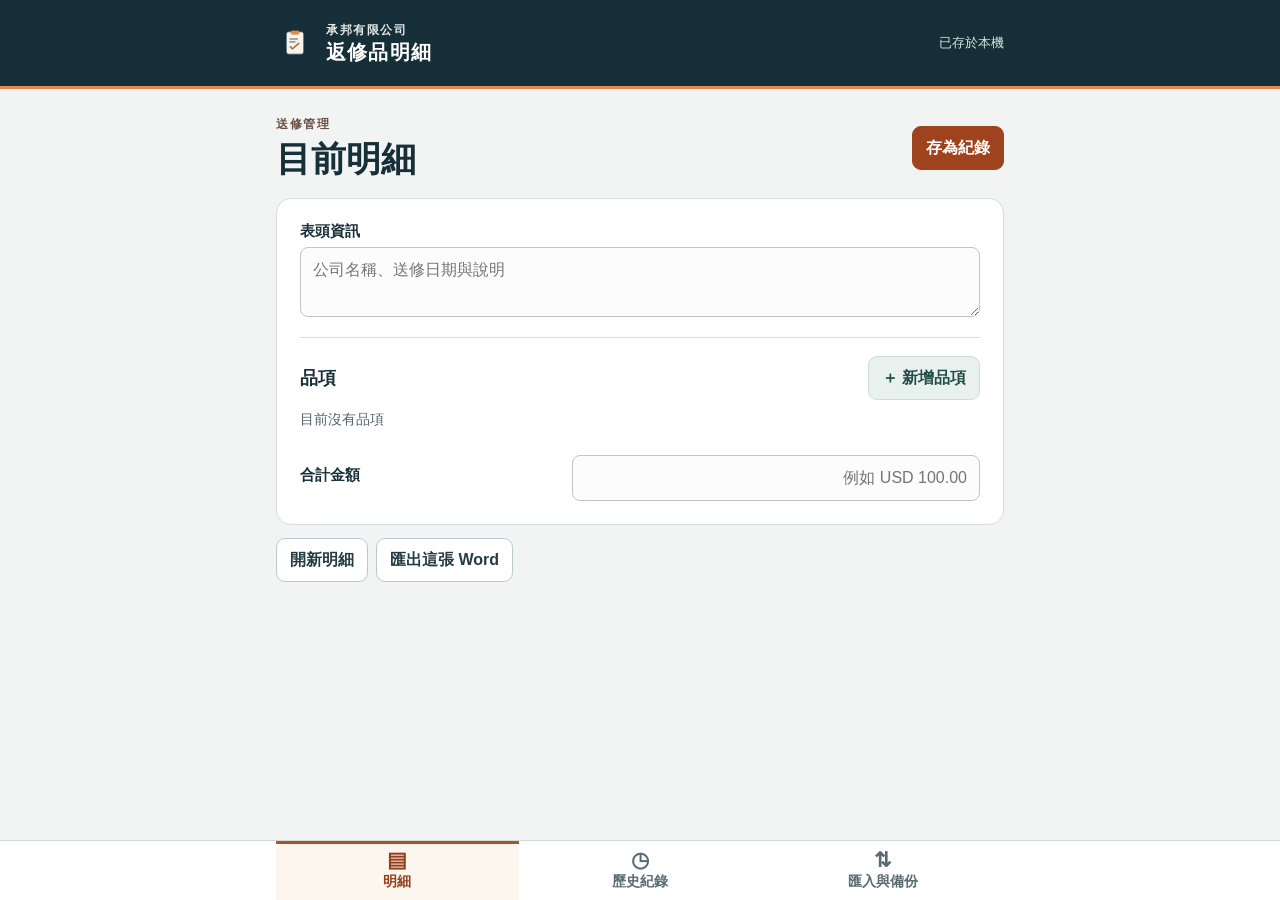
==== repair-returns/index.html @ fb52fb3e "新增 iPhone 返修品明細 App，支援 Word 移轉及完整備份" ====
<!doctype html>
<html lang="zh-Hant-TW"><head><meta charset="utf-8"><meta name="viewport" content="width=device-width,initial-scale=1,viewport-fit=cover"><meta name="theme-color" content="#152e38"><meta name="apple-mobile-web-app-capable" content="yes"><meta name="apple-mobile-web-app-title" content="返修明細"><meta http-equiv="Content-Security-Policy" content="default-src 'self'; script-src 'self'; style-src 'self'; img-src 'self' data: blob:; connect-src 'self'; object-src 'none'; base-uri 'none'; form-action 'none'"><title>返修品明細｜承邦</title><link rel="apple-touch-icon" href="./icon-180.png"><link rel="manifest" href="./manifest.webmanifest"><link rel="stylesheet" href="./app.css"><script src="./jszip.min.js" defer></script><script src="./data.js" defer></script><script src="./word.js" defer></script><script src="./app.js" defer></script></head>
<body>
<header><div class="wrap head"><div class="brand"><img src="./icon-180.png" alt="" width="38" height="38"><div><span class="eyebrow">承邦有限公司</span><h1>返修品明細</h1></div></div><div id="saved" role="status">正在開啟</div></div></header>
<div class="wrap" id="notice" role="alert" hidden></div>
<main class="wrap"><section id="editor"><div class="sectionhead"><div><div class="overline">送修管理</div><h2>目前明細</h2></div><button class="primary" id="saveRecord">存為紀錄</button></div>
<p id="editInfo" hidden></p>
<section class="card"><label for="heading">表頭資訊</label><textarea id="heading" rows="2" placeholder="公司名稱、送修日期與說明"></textarea>
<div class="linehead"><h3>品項</h3><button id="add" class="soft">＋ 新增品項</button></div><p id="summary"></p><div id="items"></div><div class="total"><label for="total">合計金額</label><input id="total" placeholder="例如 USD 100.00"></div></section>
<div class="actions"><button id="asNew">另存新紀錄</button><button id="newDraft">開新明細</button><button id="exportWord">匯出這張 Word</button></div></section>
<section id="history" hidden><div class="sectionhead"><div><div class="overline">送修管理</div><h2>歷史紀錄</h2></div><span id="historyCount"></span></div><label for="search">搜尋紀錄</label><input id="search" type="search" placeholder="表頭、日期、型號或檔名"><div id="historyList"></div></section>
<section id="transfer" hidden><div class="sectionhead"><div><div class="overline">資料管理</div><h2>匯入與備份</h2></div></div>
<section class="card"><h3>從舊系統移入 Word</h3><p>可一次選多個 .doc 或 .docx。匯入前可核對每份檔案的品項、照片和金額。舊版 Word 沒有記載的歸還狀態會標成「待確認」。</p><label class="btn primary" for="wordFiles">選取 Word 檔</label><input class="file" type="file" id="wordFiles" accept=".doc,.docx" multiple><button id="pasteBtn">貼上 Word 表格</button></section>
<section class="card"><h3>完整備份</h3><p>這台裝置會自動儲存草稿。「匯出完整備份」可保留草稿、歷史紀錄、照片、歸還狀態與日期。換機或移除 App 前，請將備份存入「檔案」或 iCloud Drive。</p>
<div class="actions"><button class="primary" id="exportBackup">匯出完整備份</button><label class="btn" for="backupFile">匯入完整備份</label><input class="file" type="file" id="backupFile" accept=".json,application/json"></div><p id="inventory"></p></section>
<section class="card"><h3>上一份操作前備份</h3><p>變更歷史紀錄、匯入或刪除前，會保留當時的資料，可再合併回來。</p><button id="recover">檢視可還原的資料</button></section>
<details class="card"><summary>在 iPhone 安裝・版本 1.0.0</summary><p>請用 Safari 開啟，點選「分享」→「加入主畫面」→「加入」。請先安裝，再從桌面圖示開啟並匯入資料。每台裝置各自儲存，可透過完整備份移轉。</p></details></section></main>
<nav aria-label="主要功能"><div class="wrap tabs"><button data-tab="editor" aria-current="page"><span>▤</span>明細</button><button data-tab="history"><span>◷</span>歷史紀錄</button><button data-tab="transfer"><span>⇅</span>匯入與備份</button></div></nav>
<dialog id="dialog"><div class="dialoghead"><h3 id="dialogTitle"></h3><button id="closeDialog" aria-label="關閉">×</button></div><div id="dialogContent"></div><div class="actions" id="dialogActions"></div></dialog>
<div id="toast" role="status" hidden></div></body></html>
---- repair-returns/app.css ----
*{box-sizing:border-box}html{font-family:-apple-system,BlinkMacSystemFont,"PingFang TC","Microsoft JhengHei",sans-serif;color:#172f38;background:#f1f4f3;-webkit-text-size-adjust:100%}body{margin:0}button,.btn,input,textarea{font:inherit}button,.btn,summary{cursor:pointer}button,.btn{display:inline-flex;min-height:44px;align-items:center;justify-content:center;border-radius:9px;border:1px solid #bccacb;background:white;color:#243c45;padding:9px 13px;font-weight:650;text-decoration:none;text-align:center}button:disabled{opacity:.5}.primary{background:#9f421e;color:white;border-color:#9f421e}.soft{background:#e9f1ef;color:#224c46;border-color:#ccdcd7}.danger{color:#983923}.wrap{max-width:800px;margin:0 auto;padding-inline:clamp(16px,4vw,36px)}header{background:#152e38;color:#fff;border-bottom:3px solid #df874c;padding-top:env(safe-area-inset-top)}.head,.brand,.sectionhead,.linehead,.dialoghead,.rowhead,.total{display:flex;align-items:center;justify-content:space-between;gap:12px}.head{min-height:82px}.brand{justify-content:start}.brand img{border-radius:8px}.eyebrow,.overline{font-size:.78rem;letter-spacing:.13em;font-weight:750}.eyebrow{color:#e2e9e9}.overline{color:#6b5042;margin-bottom:5px}h1,h2,h3,p{margin:0}h1{font-size:1.25rem;letter-spacing:.06em}h2{font-size:clamp(1.65rem,5vw,2.2rem);line-height:1.2}h3{font-size:1.1rem}#saved{font-size:.83rem;color:#d4e3de;max-width:35%;text-align:right}.sectionhead{margin:27px 0 18px}.card,.record,.empty{background:#fff;border:1px solid #d5dedb;border-radius:15px;padding:clamp(16px,4vw,24px);margin:13px 0}.card p,.empty,.record p,#summary,#inventory{color:#50646a;line-height:1.6}.card p{margin:8px 0 14px}.card>label:first-child,label{font-size:.92rem;font-weight:650}textarea,input:not([type=file]),[contenteditable]{display:block;width:100%;border:1px solid #bac9c8;border-radius:8px;padding:10px 12px;font-size:16px;line-height:1.5;background:#fbfcfb;color:#172f38}textarea{resize:vertical}textarea:focus,input:focus,[contenteditable]:focus{outline:2px solid #ba642c;outline-offset:1px}label+textarea,label+input{margin-top:6px}.linehead{border-top:1px solid #d5dedb;padding-top:18px;margin-top:20px}.row{border:1px solid #d8e0df;border-radius:10px;margin:12px 0;padding:14px;background:#fcfdfc}.row label{display:block;margin-top:12px}.row .photo{display:flex;align-items:center;gap:12px;flex-wrap:wrap}.row .photo label{margin:0}.photo img{max-height:115px;max-width:150px;object-fit:contain;border-radius:5px}.chip{display:inline-block;border-radius:5px;padding:4px 8px;font-size:.86rem;font-weight:650;background:#f7ecd9;color:#654718}.chip.done{background:#dcece4;color:#245645}.chip.unknown{background:#e5e8eb;color:#404e5f}.rowhead h3{font-size:1rem}.small{font-size:.86rem}.rowbuttons,.actions{display:flex;flex-wrap:wrap;gap:8px;align-items:center}.rowbuttons{margin-top:14px}.total{margin-top:18px;align-items:center}.total input{max-width:60%;text-align:right}.file{position:absolute;width:1px;height:1px;opacity:0;overflow:hidden}.file:focus-visible + *{outline:2px solid #ac511e}main{padding-bottom:calc(108px + env(safe-area-inset-bottom))}nav{position:fixed;bottom:0;left:0;right:0;background:#fff;border-top:1px solid #d2dbd9;padding-bottom:env(safe-area-inset-bottom);z-index:2}.tabs{display:flex;justify-content:space-around}.tabs button{flex:1;border:0;border-radius:0;background:transparent;color:#586b70;display:flex;flex-direction:column;gap:2px;padding:6px 4px;font-size:.86rem;min-height:59px}.tabs button span{font-size:1.3rem;line-height:1}.tabs button[aria-current]{color:#963e1a;box-shadow:inset 0 3px #ae5128;background:#fcf6ef}.record h3,.preview strong{overflow-wrap:anywhere;white-space:pre-line}.record .actions{margin-top:10px}.record p,.preview p{white-space:pre-wrap}.preview{border-top:1px solid #d5dedb;padding:12px 0}.preview p{margin:4px 0}.warn,#notice{color:#7a381c;background:#fff1dd}#notice{padding-block:12px}.note{color:#546a6c}.dialoghead{margin-bottom:12px}dialog{border:1px solid #d7dfdd;border-radius:16px;width:min(92vw,550px);max-height:80dvh;padding:20px;color:#172f38}dialog::backdrop{background:#152e389c}dialog .actions{margin-top:15px}#dialogContent{white-space:pre-line;line-height:1.5}#toast{position:fixed;left:50%;bottom:calc(73px + env(safe-area-inset-bottom));transform:translateX(-50%);padding:12px 17px;background:#152e38;color:white;border-radius:10px;max-width:90vw;width:max-content;z-index:5}#editInfo{margin:5px 0;padding:10px;background:#e3eeeb;border-radius:8px}#summary,#inventory{font-size:.9rem}summary{font-weight:650;min-height:30px}[hidden]{display:none!important}@media(min-width:640px){.rowgrid{display:grid;grid-template-columns:2fr 1fr;gap:14px}.card{padding:23px}.row{padding:18px}.head{min-height:86px}}
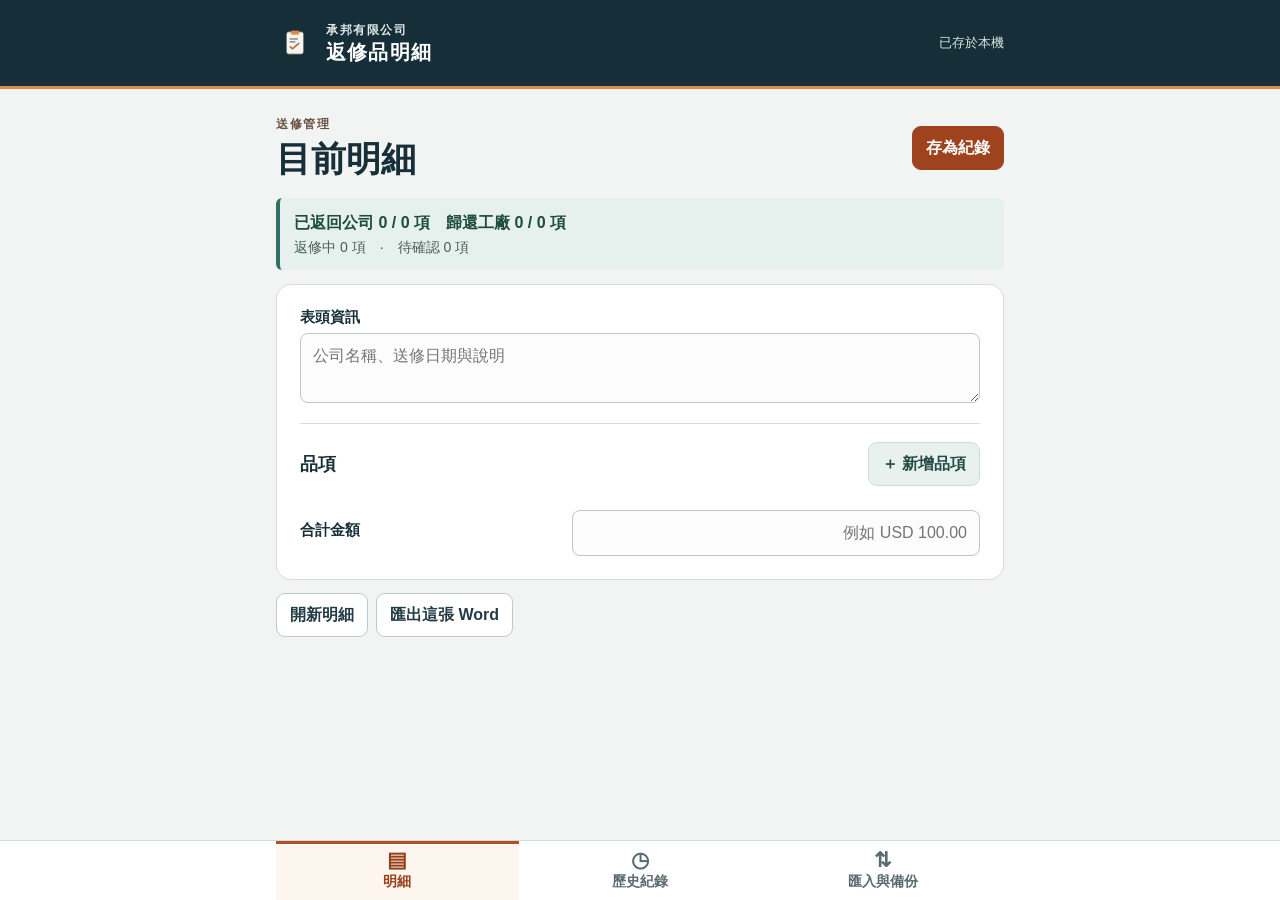
==== commit b77275f1: "返修明細 1.1.0：區分歸還工廠與返回公司，顯示品項進度及改善手機版面" ====
--- a/repair-returns/index.html
+++ b/repair-returns/index.html
@@ -4,17 +4,18 @@
 <header><div class="wrap head"><div class="brand"><img src="./icon-180.png" alt="" width="38" height="38"><div><span class="eyebrow">承邦有限公司</span><h1>返修品明細</h1></div></div><div id="saved" role="status">正在開啟</div></div></header>
 <div class="wrap" id="notice" role="alert" hidden></div>
 <main class="wrap"><section id="editor"><div class="sectionhead"><div><div class="overline">送修管理</div><h2>目前明細</h2></div><button class="primary" id="saveRecord">存為紀錄</button></div>
-<p id="editInfo" hidden></p>
+<div id="summary" aria-live="polite"></div><p id="editInfo" hidden></p>
 <section class="card"><label for="heading">表頭資訊</label><textarea id="heading" rows="2" placeholder="公司名稱、送修日期與說明"></textarea>
-<div class="linehead"><h3>品項</h3><button id="add" class="soft">＋ 新增品項</button></div><p id="summary"></p><div id="items"></div><div class="total"><label for="total">合計金額</label><input id="total" placeholder="例如 USD 100.00"></div></section>
+<div class="linehead"><h3>品項</h3><button id="add" class="soft">＋ 新增品項</button></div><div id="items"></div><div class="total"><label for="total">合計金額</label><input id="total" placeholder="例如 USD 100.00"></div></section>
 <div class="actions"><button id="asNew">另存新紀錄</button><button id="newDraft">開新明細</button><button id="exportWord">匯出這張 Word</button></div></section>
 <section id="history" hidden><div class="sectionhead"><div><div class="overline">送修管理</div><h2>歷史紀錄</h2></div><span id="historyCount"></span></div><label for="search">搜尋紀錄</label><input id="search" type="search" placeholder="表頭、日期、型號或檔名"><div id="historyList"></div></section>
 <section id="transfer" hidden><div class="sectionhead"><div><div class="overline">資料管理</div><h2>匯入與備份</h2></div></div>
 <section class="card"><h3>從舊系統移入 Word</h3><p>可一次選多個 .doc 或 .docx。匯入前可核對每份檔案的品項、照片和金額。舊版 Word 沒有記載的歸還狀態會標成「待確認」。</p><label class="btn primary" for="wordFiles">選取 Word 檔</label><input class="file" type="file" id="wordFiles" accept=".doc,.docx" multiple><button id="pasteBtn">貼上 Word 表格</button></section>
 <section class="card"><h3>完整備份</h3><p>這台裝置會自動儲存草稿。「匯出完整備份」可保留草稿、歷史紀錄、照片、歸還狀態與日期。換機或移除 App 前，請將備份存入「檔案」或 iCloud Drive。</p>
 <div class="actions"><button class="primary" id="exportBackup">匯出完整備份</button><label class="btn" for="backupFile">匯入完整備份</label><input class="file" type="file" id="backupFile" accept=".json,application/json"></div><p id="inventory"></p></section>
+<details class="card"><summary>移轉舊系統的歸還日期與歷史時間</summary><p>若還能編輯舊系統的原始專案，可在原本的裝置與帳號執行唯讀匯出元件。請先保留原始 App.tsx，等草稿儲存完成，再暫時以此元件開啟同一個專案。核對筆數並下載 JSON 後，可恢復原程式。</p><a class="btn" href="./migration/ReadOnlyExport.tsx" download="ReadOnlyExport.tsx">下載原專案用的匯出元件</a></details>
 <section class="card"><h3>上一份操作前備份</h3><p>變更歷史紀錄、匯入或刪除前，會保留當時的資料，可再合併回來。</p><button id="recover">檢視可還原的資料</button></section>
-<details class="card"><summary>在 iPhone 安裝・版本 1.0.0</summary><p>請用 Safari 開啟，點選「分享」→「加入主畫面」→「加入」。請先安裝，再從桌面圖示開啟並匯入資料。每台裝置各自儲存，可透過完整備份移轉。</p></details></section></main>
+<details class="card"><summary>在 iPhone 安裝・版本 1.1.0</summary><p>請用 Safari 開啟，點選「分享」→「加入主畫面」→「加入」。請先安裝，再從桌面圖示開啟並匯入資料。每台裝置各自儲存，可透過完整備份移轉。</p></details></section></main>
 <nav aria-label="主要功能"><div class="wrap tabs"><button data-tab="editor" aria-current="page"><span>▤</span>明細</button><button data-tab="history"><span>◷</span>歷史紀錄</button><button data-tab="transfer"><span>⇅</span>匯入與備份</button></div></nav>
 <dialog id="dialog"><div class="dialoghead"><h3 id="dialogTitle"></h3><button id="closeDialog" aria-label="關閉">×</button></div><div id="dialogContent"></div><div class="actions" id="dialogActions"></div></dialog>
 <div id="toast" role="status" hidden></div></body></html>
--- a/repair-returns/app.css
+++ b/repair-returns/app.css
@@ -1 +1,11 @@
 *{box-sizing:border-box}html{font-family:-apple-system,BlinkMacSystemFont,"PingFang TC","Microsoft JhengHei",sans-serif;color:#172f38;background:#f1f4f3;-webkit-text-size-adjust:100%}body{margin:0}button,.btn,input,textarea{font:inherit}button,.btn,summary{cursor:pointer}button,.btn{display:inline-flex;min-height:44px;align-items:center;justify-content:center;border-radius:9px;border:1px solid #bccacb;background:white;color:#243c45;padding:9px 13px;font-weight:650;text-decoration:none;text-align:center}button:disabled{opacity:.5}.primary{background:#9f421e;color:white;border-color:#9f421e}.soft{background:#e9f1ef;color:#224c46;border-color:#ccdcd7}.danger{color:#983923}.wrap{max-width:800px;margin:0 auto;padding-inline:clamp(16px,4vw,36px)}header{background:#152e38;color:#fff;border-bottom:3px solid #df874c;padding-top:env(safe-area-inset-top)}.head,.brand,.sectionhead,.linehead,.dialoghead,.rowhead,.total{display:flex;align-items:center;justify-content:space-between;gap:12px}.head{min-height:82px}.brand{justify-content:start}.brand img{border-radius:8px}.eyebrow,.overline{font-size:.78rem;letter-spacing:.13em;font-weight:750}.eyebrow{color:#e2e9e9}.overline{color:#6b5042;margin-bottom:5px}h1,h2,h3,p{margin:0}h1{font-size:1.25rem;letter-spacing:.06em}h2{font-size:clamp(1.65rem,5vw,2.2rem);line-height:1.2}h3{font-size:1.1rem}#saved{font-size:.83rem;color:#d4e3de;max-width:35%;text-align:right}.sectionhead{margin:27px 0 18px}.card,.record,.empty{background:#fff;border:1px solid #d5dedb;border-radius:15px;padding:clamp(16px,4vw,24px);margin:13px 0}.card p,.empty,.record p,#summary,#inventory{color:#50646a;line-height:1.6}.card p{margin:8px 0 14px}.card>label:first-child,label{font-size:.92rem;font-weight:650}textarea,input:not([type=file]),[contenteditable]{display:block;width:100%;border:1px solid #bac9c8;border-radius:8px;padding:10px 12px;font-size:16px;line-height:1.5;background:#fbfcfb;color:#172f38}textarea{resize:vertical}textarea:focus,input:focus,[contenteditable]:focus{outline:2px solid #ba642c;outline-offset:1px}label+textarea,label+input{margin-top:6px}.linehead{border-top:1px solid #d5dedb;padding-top:18px;margin-top:20px}.row{border:1px solid #d8e0df;border-radius:10px;margin:12px 0;padding:14px;background:#fcfdfc}.row label{display:block;margin-top:12px}.row .photo{display:flex;align-items:center;gap:12px;flex-wrap:wrap}.row .photo label{margin:0}.photo img{max-height:115px;max-width:150px;object-fit:contain;border-radius:5px}.chip{display:inline-block;border-radius:5px;padding:4px 8px;font-size:.86rem;font-weight:650;background:#f7ecd9;color:#654718}.chip.done{background:#dcece4;color:#245645}.chip.unknown{background:#e5e8eb;color:#404e5f}.rowhead h3{font-size:1rem}.small{font-size:.86rem}.rowbuttons,.actions{display:flex;flex-wrap:wrap;gap:8px;align-items:center}.rowbuttons{margin-top:14px}.total{margin-top:18px;align-items:center}.total input{max-width:60%;text-align:right}.file{position:absolute;width:1px;height:1px;opacity:0;overflow:hidden}.file:focus-visible + *{outline:2px solid #ac511e}main{padding-bottom:calc(108px + env(safe-area-inset-bottom))}nav{position:fixed;bottom:0;left:0;right:0;background:#fff;border-top:1px solid #d2dbd9;padding-bottom:env(safe-area-inset-bottom);z-index:2}.tabs{display:flex;justify-content:space-around}.tabs button{flex:1;border:0;border-radius:0;background:transparent;color:#586b70;display:flex;flex-direction:column;gap:2px;padding:6px 4px;font-size:.86rem;min-height:59px}.tabs button span{font-size:1.3rem;line-height:1}.tabs button[aria-current]{color:#963e1a;box-shadow:inset 0 3px #ae5128;background:#fcf6ef}.record h3,.preview strong{overflow-wrap:anywhere;white-space:pre-line}.record .actions{margin-top:10px}.record p,.preview p{white-space:pre-wrap}.preview{border-top:1px solid #d5dedb;padding:12px 0}.preview p{margin:4px 0}.warn,#notice{color:#7a381c;background:#fff1dd}#notice{padding-block:12px}.note{color:#546a6c}.dialoghead{margin-bottom:12px}dialog{border:1px solid #d7dfdd;border-radius:16px;width:min(92vw,550px);max-height:80dvh;padding:20px;color:#172f38}dialog::backdrop{background:#152e389c}dialog .actions{margin-top:15px}#dialogContent{white-space:pre-line;line-height:1.5}#toast{position:fixed;left:50%;bottom:calc(73px + env(safe-area-inset-bottom));transform:translateX(-50%);padding:12px 17px;background:#152e38;color:white;border-radius:10px;max-width:90vw;width:max-content;z-index:5}#editInfo{margin:5px 0;padding:10px;background:#e3eeeb;border-radius:8px}#summary,#inventory{font-size:.9rem}summary{font-weight:650;min-height:30px}[hidden]{display:none!important}@media(min-width:640px){.rowgrid{display:grid;grid-template-columns:2fr 1fr;gap:14px}.card{padding:23px}.row{padding:18px}.head{min-height:86px}}
+
+.progress{border-left:4px solid #317064;border-radius:6px;background:#e6f1ed;padding:12px 14px;margin:10px 0 14px}
+.progress strong,.progress small{display:block;line-height:1.6}.progress strong{font-variant-numeric:tabular-nums;color:#1e4c40;font-size:1rem}.progress small{font-size:.88rem;color:#455f59}
+button.chip{min-height:44px;border:1px solid transparent;padding:8px 10px}.chip.factory{background:#e2eafa;color:#284e80}
+@media(max-width:639px){
+ .head{min-height:66px}.sectionhead{margin:20px 0 12px}.wrap{padding-inline:14px}.card{padding:14px}.row{padding:12px}.rowhead{gap:6px}.rowhead h3{white-space:nowrap}
+ .rowbuttons.photo{display:grid;grid-template-columns:1fr 1fr;gap:8px}.rowbuttons.photo img{grid-column:1/-1;max-width:100%}.rowbuttons.photo label{display:flex}
+ #dialogActions{display:grid;grid-template-columns:repeat(2,minmax(0,1fr))}.record .actions{display:grid;grid-template-columns:minmax(0,2fr) minmax(0,1fr)}
+ .progress strong{font-size:.95rem}.total input{min-width:0}#toast{bottom:calc(68px + env(safe-area-inset-bottom));line-height:1.4}
+}
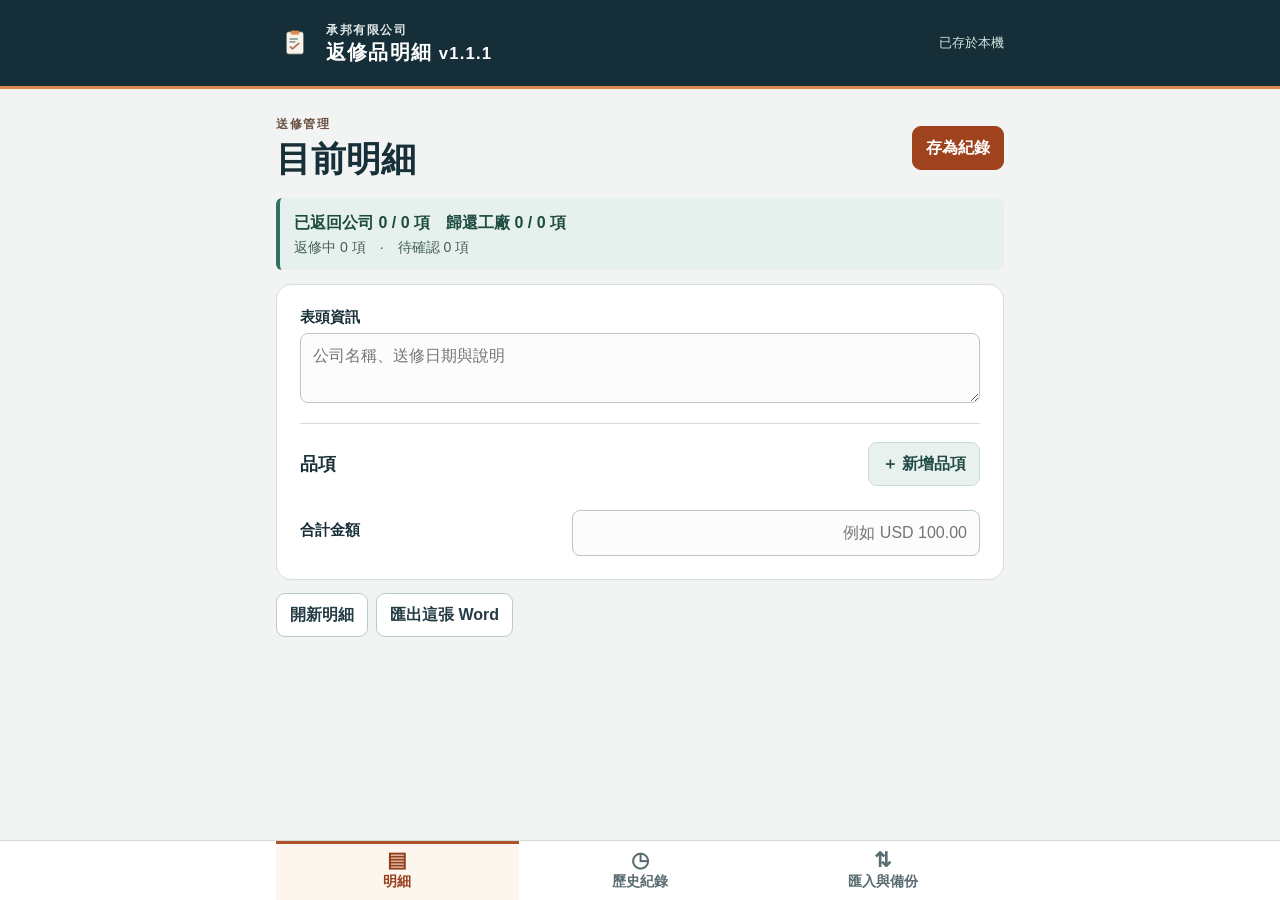
==== commit e4ef2815: "修正 iPhone 舊版快取並提供同站新版入口，保留本機資料" ====
--- a/repair-returns/index.html
+++ b/repair-returns/index.html
@@ -1,7 +1,7 @@
 <!doctype html>
-<html lang="zh-Hant-TW"><head><meta charset="utf-8"><meta name="viewport" content="width=device-width,initial-scale=1,viewport-fit=cover"><meta name="theme-color" content="#152e38"><meta name="apple-mobile-web-app-capable" content="yes"><meta name="apple-mobile-web-app-title" content="返修明細"><meta http-equiv="Content-Security-Policy" content="default-src 'self'; script-src 'self'; style-src 'self'; img-src 'self' data: blob:; connect-src 'self'; object-src 'none'; base-uri 'none'; form-action 'none'"><title>返修品明細｜承邦</title><link rel="apple-touch-icon" href="./icon-180.png"><link rel="manifest" href="./manifest.webmanifest"><link rel="stylesheet" href="./app.css"><script src="./jszip.min.js" defer></script><script src="./data.js" defer></script><script src="./word.js" defer></script><script src="./app.js" defer></script></head>
+<html lang="zh-Hant-TW"><head><meta charset="utf-8"><meta name="viewport" content="width=device-width,initial-scale=1,viewport-fit=cover"><meta name="theme-color" content="#152e38"><meta name="apple-mobile-web-app-capable" content="yes"><meta name="apple-mobile-web-app-title" content="返修明細"><meta http-equiv="Content-Security-Policy" content="default-src 'self'; script-src 'self'; style-src 'self'; img-src 'self' data: blob:; connect-src 'self'; object-src 'none'; base-uri 'none'; form-action 'none'"><title>返修品明細｜承邦</title><link rel="apple-touch-icon" href="./icon-180.png"><link rel="manifest" href="./manifest.webmanifest"><link rel="stylesheet" href="./app-1.1.1.css"><script src="./jszip.min.js" defer></script><script src="./data-1.1.1.js" defer></script><script src="./word-1.1.1.js" defer></script><script src="./app-1.1.1.js" defer></script></head>
 <body>
-<header><div class="wrap head"><div class="brand"><img src="./icon-180.png" alt="" width="38" height="38"><div><span class="eyebrow">承邦有限公司</span><h1>返修品明細</h1></div></div><div id="saved" role="status">正在開啟</div></div></header>
+<header><div class="wrap head"><div class="brand"><img src="./icon-180.png" alt="" width="38" height="38"><div><span class="eyebrow">承邦有限公司</span><h1>返修品明細 <small>v1.1.1</small></h1></div></div><div id="saved" role="status">正在開啟</div></div></header>
 <div class="wrap" id="notice" role="alert" hidden></div>
 <main class="wrap"><section id="editor"><div class="sectionhead"><div><div class="overline">送修管理</div><h2>目前明細</h2></div><button class="primary" id="saveRecord">存為紀錄</button></div>
 <div id="summary" aria-live="polite"></div><p id="editInfo" hidden></p>
@@ -15,7 +15,7 @@
 <div class="actions"><button class="primary" id="exportBackup">匯出完整備份</button><label class="btn" for="backupFile">匯入完整備份</label><input class="file" type="file" id="backupFile" accept=".json,application/json"></div><p id="inventory"></p></section>
 <details class="card"><summary>移轉舊系統的歸還日期與歷史時間</summary><p>若還能編輯舊系統的原始專案，可在原本的裝置與帳號執行唯讀匯出元件。請先保留原始 App.tsx，等草稿儲存完成，再暫時以此元件開啟同一個專案。核對筆數並下載 JSON 後，可恢復原程式。</p><a class="btn" href="./migration/ReadOnlyExport.tsx" download="ReadOnlyExport.tsx">下載原專案用的匯出元件</a></details>
 <section class="card"><h3>上一份操作前備份</h3><p>變更歷史紀錄、匯入或刪除前，會保留當時的資料，可再合併回來。</p><button id="recover">檢視可還原的資料</button></section>
-<details class="card"><summary>在 iPhone 安裝・版本 1.1.0</summary><p>請用 Safari 開啟，點選「分享」→「加入主畫面」→「加入」。請先安裝，再從桌面圖示開啟並匯入資料。每台裝置各自儲存，可透過完整備份移轉。</p></details></section></main>
+<details class="card"><summary>在 iPhone 安裝・版本 1.1.1</summary><p>請用 Safari 開啟，點選「分享」→「加入主畫面」→「加入」。請先安裝，再從桌面圖示開啟並匯入資料。每台裝置各自儲存，可透過完整備份移轉。</p></details></section></main>
 <nav aria-label="主要功能"><div class="wrap tabs"><button data-tab="editor" aria-current="page"><span>▤</span>明細</button><button data-tab="history"><span>◷</span>歷史紀錄</button><button data-tab="transfer"><span>⇅</span>匯入與備份</button></div></nav>
 <dialog id="dialog"><div class="dialoghead"><h3 id="dialogTitle"></h3><button id="closeDialog" aria-label="關閉">×</button></div><div id="dialogContent"></div><div class="actions" id="dialogActions"></div></dialog>
 <div id="toast" role="status" hidden></div></body></html>
--- a/repair-returns/app-1.1.1.css
+++ b/repair-returns/app-1.1.1.css
@@ -0,0 +1,11 @@
+*{box-sizing:border-box}html{font-family:-apple-system,BlinkMacSystemFont,"PingFang TC","Microsoft JhengHei",sans-serif;color:#172f38;background:#f1f4f3;-webkit-text-size-adjust:100%}body{margin:0}button,.btn,input,textarea{font:inherit}button,.btn,summary{cursor:pointer}button,.btn{display:inline-flex;min-height:44px;align-items:center;justify-content:center;border-radius:9px;border:1px solid #bccacb;background:white;color:#243c45;padding:9px 13px;font-weight:650;text-decoration:none;text-align:center}button:disabled{opacity:.5}.primary{background:#9f421e;color:white;border-color:#9f421e}.soft{background:#e9f1ef;color:#224c46;border-color:#ccdcd7}.danger{color:#983923}.wrap{max-width:800px;margin:0 auto;padding-inline:clamp(16px,4vw,36px)}header{background:#152e38;color:#fff;border-bottom:3px solid #df874c;padding-top:env(safe-area-inset-top)}.head,.brand,.sectionhead,.linehead,.dialoghead,.rowhead,.total{display:flex;align-items:center;justify-content:space-between;gap:12px}.head{min-height:82px}.brand{justify-content:start}.brand img{border-radius:8px}.eyebrow,.overline{font-size:.78rem;letter-spacing:.13em;font-weight:750}.eyebrow{color:#e2e9e9}.overline{color:#6b5042;margin-bottom:5px}h1,h2,h3,p{margin:0}h1{font-size:1.25rem;letter-spacing:.06em}h2{font-size:clamp(1.65rem,5vw,2.2rem);line-height:1.2}h3{font-size:1.1rem}#saved{font-size:.83rem;color:#d4e3de;max-width:35%;text-align:right}.sectionhead{margin:27px 0 18px}.card,.record,.empty{background:#fff;border:1px solid #d5dedb;border-radius:15px;padding:clamp(16px,4vw,24px);margin:13px 0}.card p,.empty,.record p,#summary,#inventory{color:#50646a;line-height:1.6}.card p{margin:8px 0 14px}.card>label:first-child,label{font-size:.92rem;font-weight:650}textarea,input:not([type=file]),[contenteditable]{display:block;width:100%;border:1px solid #bac9c8;border-radius:8px;padding:10px 12px;font-size:16px;line-height:1.5;background:#fbfcfb;color:#172f38}textarea{resize:vertical}textarea:focus,input:focus,[contenteditable]:focus{outline:2px solid #ba642c;outline-offset:1px}label+textarea,label+input{margin-top:6px}.linehead{border-top:1px solid #d5dedb;padding-top:18px;margin-top:20px}.row{border:1px solid #d8e0df;border-radius:10px;margin:12px 0;padding:14px;background:#fcfdfc}.row label{display:block;margin-top:12px}.row .photo{display:flex;align-items:center;gap:12px;flex-wrap:wrap}.row .photo label{margin:0}.photo img{max-height:115px;max-width:150px;object-fit:contain;border-radius:5px}.chip{display:inline-block;border-radius:5px;padding:4px 8px;font-size:.86rem;font-weight:650;background:#f7ecd9;color:#654718}.chip.done{background:#dcece4;color:#245645}.chip.unknown{background:#e5e8eb;color:#404e5f}.rowhead h3{font-size:1rem}.small{font-size:.86rem}.rowbuttons,.actions{display:flex;flex-wrap:wrap;gap:8px;align-items:center}.rowbuttons{margin-top:14px}.total{margin-top:18px;align-items:center}.total input{max-width:60%;text-align:right}.file{position:absolute;width:1px;height:1px;opacity:0;overflow:hidden}.file:focus-visible + *{outline:2px solid #ac511e}main{padding-bottom:calc(108px + env(safe-area-inset-bottom))}nav{position:fixed;bottom:0;left:0;right:0;background:#fff;border-top:1px solid #d2dbd9;padding-bottom:env(safe-area-inset-bottom);z-index:2}.tabs{display:flex;justify-content:space-around}.tabs button{flex:1;border:0;border-radius:0;background:transparent;color:#586b70;display:flex;flex-direction:column;gap:2px;padding:6px 4px;font-size:.86rem;min-height:59px}.tabs button span{font-size:1.3rem;line-height:1}.tabs button[aria-current]{color:#963e1a;box-shadow:inset 0 3px #ae5128;background:#fcf6ef}.record h3,.preview strong{overflow-wrap:anywhere;white-space:pre-line}.record .actions{margin-top:10px}.record p,.preview p{white-space:pre-wrap}.preview{border-top:1px solid #d5dedb;padding:12px 0}.preview p{margin:4px 0}.warn,#notice{color:#7a381c;background:#fff1dd}#notice{padding-block:12px}.note{color:#546a6c}.dialoghead{margin-bottom:12px}dialog{border:1px solid #d7dfdd;border-radius:16px;width:min(92vw,550px);max-height:80dvh;padding:20px;color:#172f38}dialog::backdrop{background:#152e389c}dialog .actions{margin-top:15px}#dialogContent{white-space:pre-line;line-height:1.5}#toast{position:fixed;left:50%;bottom:calc(73px + env(safe-area-inset-bottom));transform:translateX(-50%);padding:12px 17px;background:#152e38;color:white;border-radius:10px;max-width:90vw;width:max-content;z-index:5}#editInfo{margin:5px 0;padding:10px;background:#e3eeeb;border-radius:8px}#summary,#inventory{font-size:.9rem}summary{font-weight:650;min-height:30px}[hidden]{display:none!important}@media(min-width:640px){.rowgrid{display:grid;grid-template-columns:2fr 1fr;gap:14px}.card{padding:23px}.row{padding:18px}.head{min-height:86px}}
+
+.progress{border-left:4px solid #317064;border-radius:6px;background:#e6f1ed;padding:12px 14px;margin:10px 0 14px}
+.progress strong,.progress small{display:block;line-height:1.6}.progress strong{font-variant-numeric:tabular-nums;color:#1e4c40;font-size:1rem}.progress small{font-size:.88rem;color:#455f59}
+button.chip{min-height:44px;border:1px solid transparent;padding:8px 10px}.chip.factory{background:#e2eafa;color:#284e80}
+@media(max-width:639px){
+ .head{min-height:66px}.sectionhead{margin:20px 0 12px}.wrap{padding-inline:14px}.card{padding:14px}.row{padding:12px}.rowhead{gap:6px}.rowhead h3{white-space:nowrap}
+ .rowbuttons.photo{display:grid;grid-template-columns:1fr 1fr;gap:8px}.rowbuttons.photo img{grid-column:1/-1;max-width:100%}.rowbuttons.photo label{display:flex}
+ #dialogActions{display:grid;grid-template-columns:repeat(2,minmax(0,1fr))}.record .actions{display:grid;grid-template-columns:minmax(0,2fr) minmax(0,1fr)}
+ .progress strong{font-size:.95rem}.total input{min-width:0}#toast{bottom:calc(68px + env(safe-area-inset-bottom));line-height:1.4}
+}
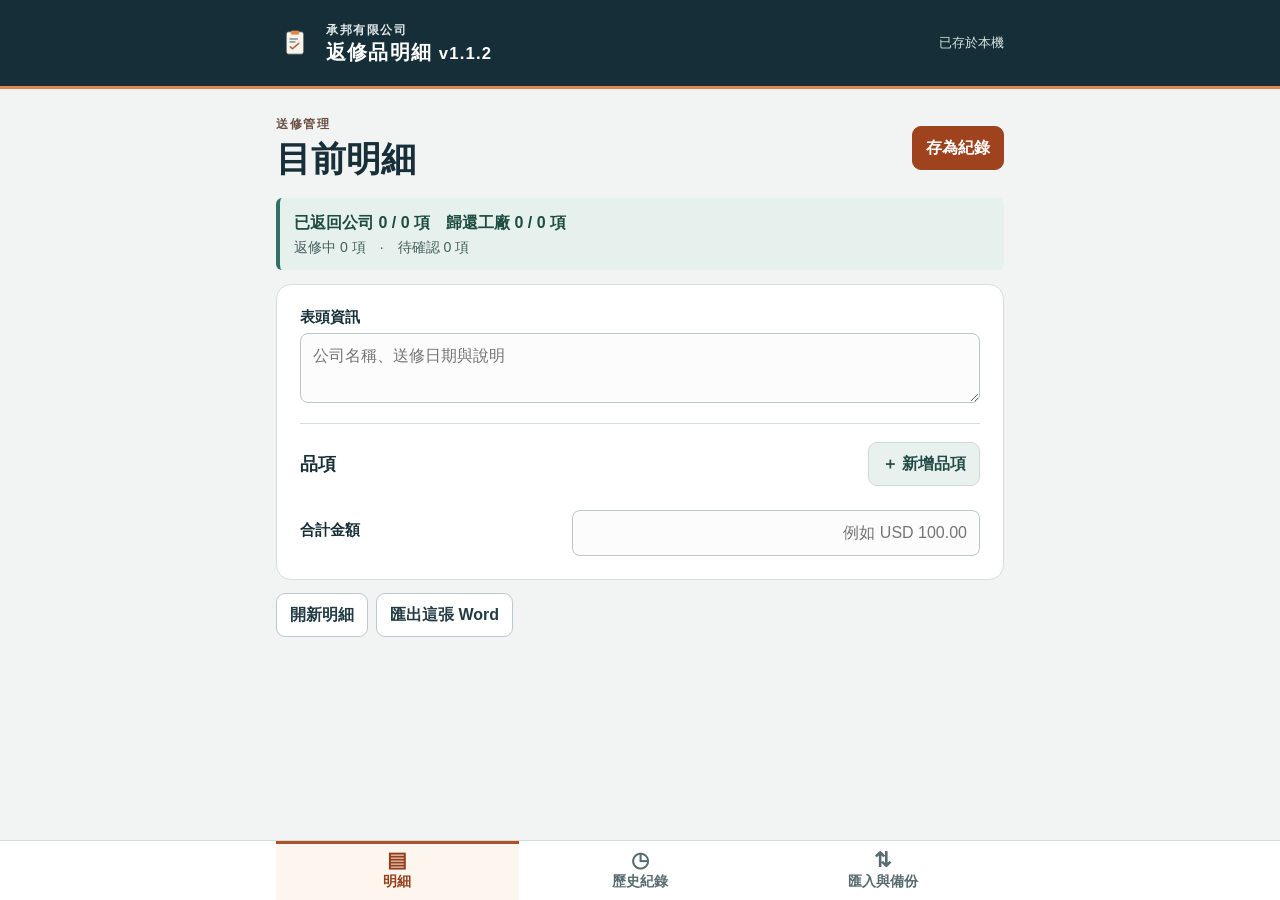
==== commit ec4a1cfa: "依 Word 序號及合併儲存格匯入品項，修正已匯入的拆列紀錄" ====
--- a/repair-returns/index.html
+++ b/repair-returns/index.html
@@ -1,7 +1,7 @@
 <!doctype html>
-<html lang="zh-Hant-TW"><head><meta charset="utf-8"><meta name="viewport" content="width=device-width,initial-scale=1,viewport-fit=cover"><meta name="theme-color" content="#152e38"><meta name="apple-mobile-web-app-capable" content="yes"><meta name="apple-mobile-web-app-title" content="返修明細"><meta http-equiv="Content-Security-Policy" content="default-src 'self'; script-src 'self'; style-src 'self'; img-src 'self' data: blob:; connect-src 'self'; object-src 'none'; base-uri 'none'; form-action 'none'"><title>返修品明細｜承邦</title><link rel="apple-touch-icon" href="./icon-180.png"><link rel="manifest" href="./manifest.webmanifest"><link rel="stylesheet" href="./app-1.1.1.css"><script src="./jszip.min.js" defer></script><script src="./data-1.1.1.js" defer></script><script src="./word-1.1.1.js" defer></script><script src="./app-1.1.1.js" defer></script></head>
+<html lang="zh-Hant-TW"><head><meta charset="utf-8"><meta name="viewport" content="width=device-width,initial-scale=1,viewport-fit=cover"><meta name="theme-color" content="#152e38"><meta name="apple-mobile-web-app-capable" content="yes"><meta name="apple-mobile-web-app-title" content="返修明細"><meta http-equiv="Content-Security-Policy" content="default-src 'self'; script-src 'self'; style-src 'self'; img-src 'self' data: blob:; connect-src 'self'; object-src 'none'; base-uri 'none'; form-action 'none'"><title>返修品明細｜承邦</title><link rel="apple-touch-icon" href="./icon-180.png"><link rel="manifest" href="./manifest.webmanifest"><link rel="stylesheet" href="./app-1.1.1.css"><script src="./jszip.min.js" defer></script><script src="./data-1.1.1.js" defer></script><script src="./word-1.1.2.js" defer></script><script src="./app-1.1.2.js" defer></script></head>
 <body>
-<header><div class="wrap head"><div class="brand"><img src="./icon-180.png" alt="" width="38" height="38"><div><span class="eyebrow">承邦有限公司</span><h1>返修品明細 <small>v1.1.1</small></h1></div></div><div id="saved" role="status">正在開啟</div></div></header>
+<header><div class="wrap head"><div class="brand"><img src="./icon-180.png" alt="" width="38" height="38"><div><span class="eyebrow">承邦有限公司</span><h1>返修品明細 <small>v1.1.2</small></h1></div></div><div id="saved" role="status">正在開啟</div></div></header>
 <div class="wrap" id="notice" role="alert" hidden></div>
 <main class="wrap"><section id="editor"><div class="sectionhead"><div><div class="overline">送修管理</div><h2>目前明細</h2></div><button class="primary" id="saveRecord">存為紀錄</button></div>
 <div id="summary" aria-live="polite"></div><p id="editInfo" hidden></p>
@@ -15,7 +15,7 @@
 <div class="actions"><button class="primary" id="exportBackup">匯出完整備份</button><label class="btn" for="backupFile">匯入完整備份</label><input class="file" type="file" id="backupFile" accept=".json,application/json"></div><p id="inventory"></p></section>
 <details class="card"><summary>移轉舊系統的歸還日期與歷史時間</summary><p>若還能編輯舊系統的原始專案，可在原本的裝置與帳號執行唯讀匯出元件。請先保留原始 App.tsx，等草稿儲存完成，再暫時以此元件開啟同一個專案。核對筆數並下載 JSON 後，可恢復原程式。</p><a class="btn" href="./migration/ReadOnlyExport.tsx" download="ReadOnlyExport.tsx">下載原專案用的匯出元件</a></details>
 <section class="card"><h3>上一份操作前備份</h3><p>變更歷史紀錄、匯入或刪除前，會保留當時的資料，可再合併回來。</p><button id="recover">檢視可還原的資料</button></section>
-<details class="card"><summary>在 iPhone 安裝・版本 1.1.1</summary><p>請用 Safari 開啟，點選「分享」→「加入主畫面」→「加入」。請先安裝，再從桌面圖示開啟並匯入資料。每台裝置各自儲存，可透過完整備份移轉。</p></details></section></main>
+<details class="card"><summary>在 iPhone 安裝・版本 1.1.2</summary><p>請用 Safari 開啟，點選「分享」→「加入主畫面」→「加入」。請先安裝，再從桌面圖示開啟並匯入資料。每台裝置各自儲存，可透過完整備份移轉。</p></details></section></main>
 <nav aria-label="主要功能"><div class="wrap tabs"><button data-tab="editor" aria-current="page"><span>▤</span>明細</button><button data-tab="history"><span>◷</span>歷史紀錄</button><button data-tab="transfer"><span>⇅</span>匯入與備份</button></div></nav>
 <dialog id="dialog"><div class="dialoghead"><h3 id="dialogTitle"></h3><button id="closeDialog" aria-label="關閉">×</button></div><div id="dialogContent"></div><div class="actions" id="dialogActions"></div></dialog>
 <div id="toast" role="status" hidden></div></body></html>
